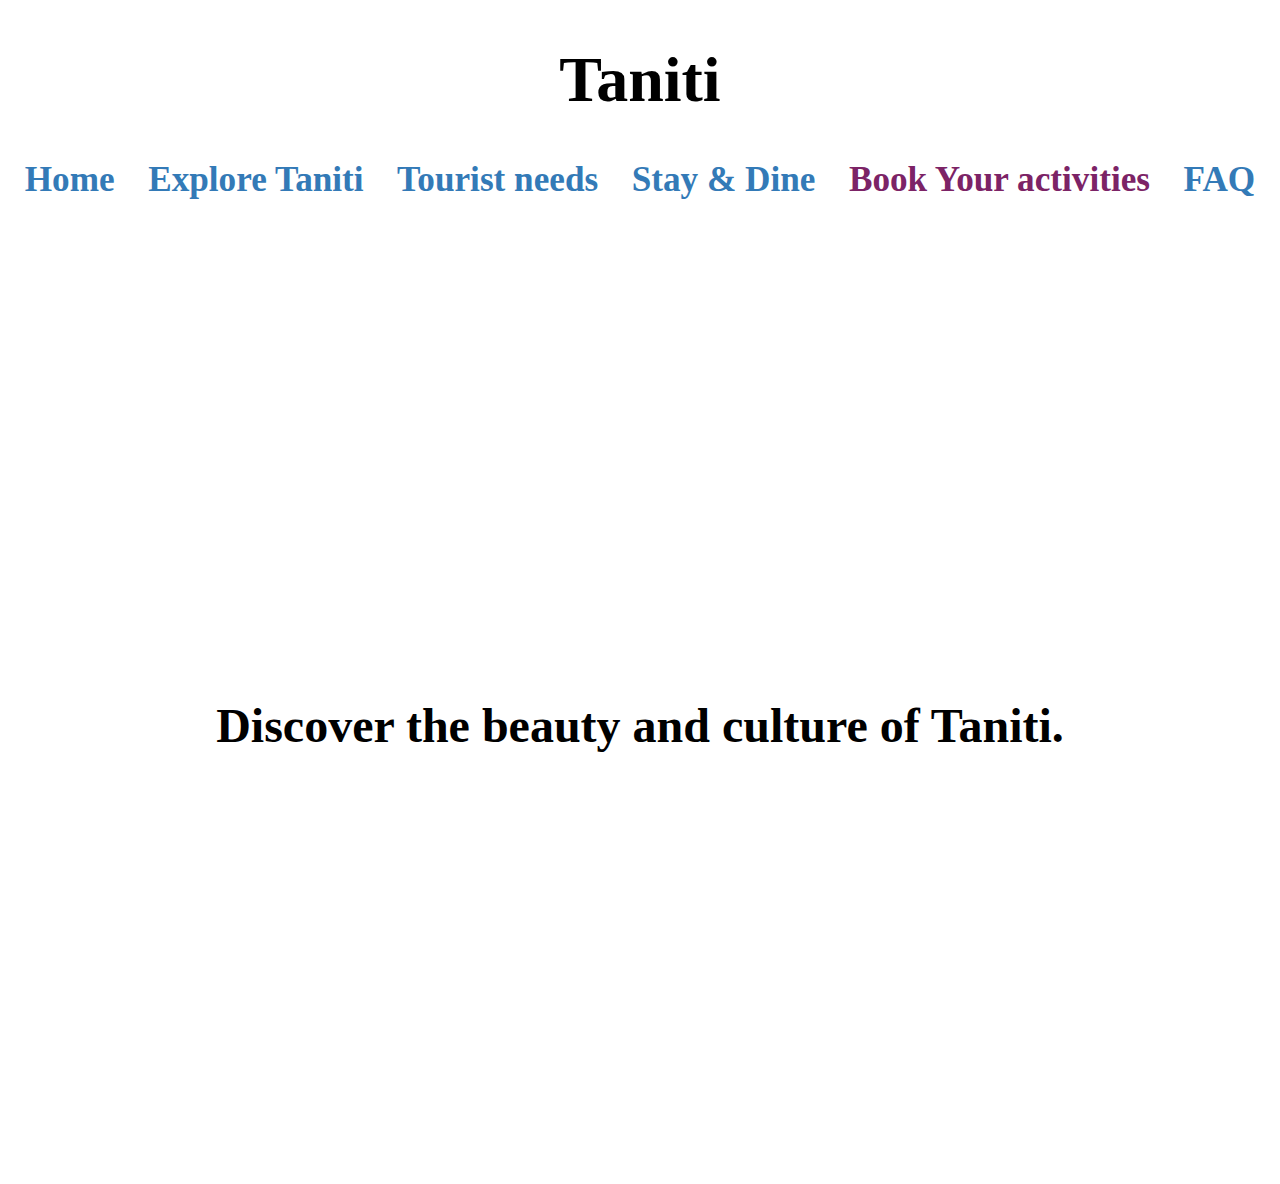
==== Book Your activities.html @ fc1398db "my initial commit" ====
<!DOCTYPE html>
<html>
    <head>
        <meta charset="utf-8">
        <title>Book Your activities</title>
        <meta name="viewport" content="width=device-width, initial-scale=1" id="flexDesktopViewport">
        <meta>
        <style>
            @import 'styles/styles.css';
        </style>
    </head>
        <body>
            <nav>
                <header style="text-align: center;">
                <h1 style="font-size: 4em; font-weight: bold">Taniti</h1>
                </header>
            <nav>
                <ul>
            <nav class="navigational_bar">
                <ul style="list-style: none; margin: 0.8; padding: 0; display: flex; justify-content: space-around; background-color: white;">
                    <li><a href="index.html" style="font-size: 2.2em; font-weight: bold;">Home</a></li>
                    <li><a href="Explore Taniti.html" style="font-size: 2.2em; font-weight: bold;">Explore Taniti</a></li>
                    <li><a href="Tourist needs.html" style="font-size: 2.2em; font-weight: bold;">Tourist needs</a></li>
                    <li><a href="Stay & Dine.html" style="font-size: 2.2em; font-weight: bold;">Stay & Dine</a></li>
                    <li><a href="Book Your activities.html" style="font-size: 2.2em; font-weight: bold; color: #7c2366">Book Your activities</a></li>
                    <li><a href="FAQ.html" style="font-size: 2.2em; font-weight: bold;">FAQ</a></li>
                </ul>
            </nav>
                </nav>
<main style="display: flex; justify-content: center; align-items: center; height: 100vh;">
                <section>
                    <p style="text-align: center; font-size: 3em; font-weight: bold">Discover the beauty and culture of Taniti.</p> 
                </section>
</main>
            </nav>
        </body>
        <footer>
            <!-- <p>&copy; 2023 Taniti. All rights reserved.</p> -->
        </footer>
    </head>
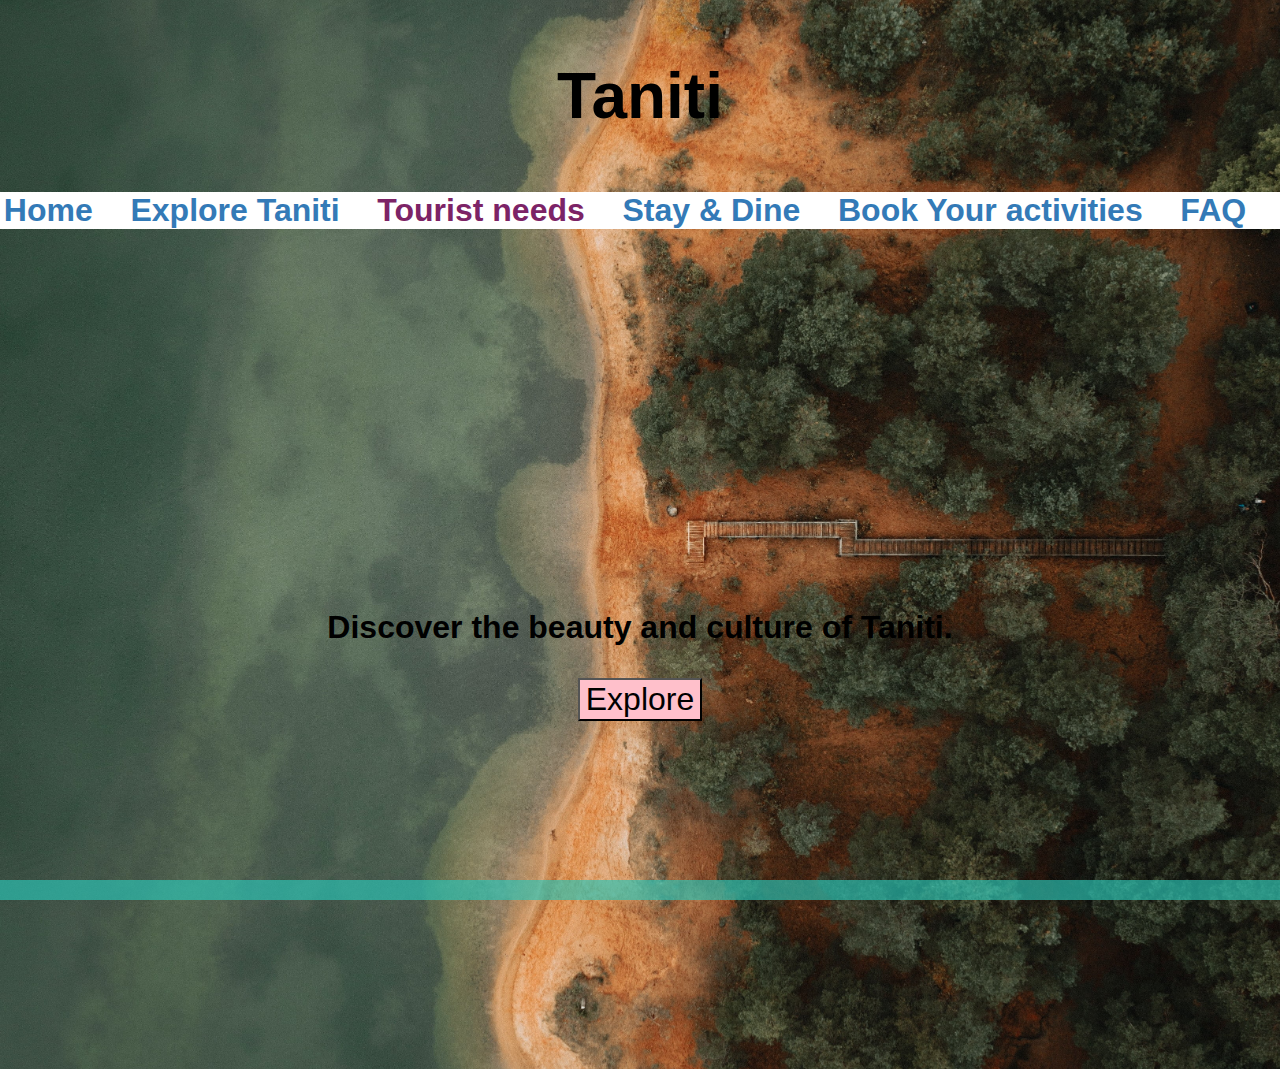
==== commit bc9022ca: "made changes to the index.html file and added them to the other html files" ====
--- a/Book Your activities.html
+++ b/Book Your activities.html
@@ -1,41 +1,83 @@
-<!DOCTYPE html>
-<html>
-    <head>
-        <meta charset="utf-8">
-        <title>Book Your activities</title>
-        <meta name="viewport" content="width=device-width, initial-scale=1" id="flexDesktopViewport">
-        <meta>
-        <style>
-            @import 'styles/styles.css';
-        </style>
-    </head>
-        <body>
-            <nav>
-                <header style="text-align: center;">
-                <h1 style="font-size: 4em; font-weight: bold">Taniti</h1>
-                </header>
-            <nav>
-                <ul>
-            <nav class="navigational_bar">
-                <ul style="list-style: none; margin: 0.8; padding: 0; display: flex; justify-content: space-around; background-color: white;">
-                    <li><a href="index.html" style="font-size: 2.2em; font-weight: bold;">Home</a></li>
-                    <li><a href="Explore Taniti.html" style="font-size: 2.2em; font-weight: bold;">Explore Taniti</a></li>
-                    <li><a href="Tourist needs.html" style="font-size: 2.2em; font-weight: bold;">Tourist needs</a></li>
-                    <li><a href="Stay & Dine.html" style="font-size: 2.2em; font-weight: bold;">Stay & Dine</a></li>
-                    <li><a href="Book Your activities.html" style="font-size: 2.2em; font-weight: bold; color: #7c2366">Book Your activities</a></li>
-                    <li><a href="FAQ.html" style="font-size: 2.2em; font-weight: bold;">FAQ</a></li>
-                </ul>
-            </nav>
-                </nav>
-<main style="display: flex; justify-content: center; align-items: center; height: 100vh;">
-                <section>
-                    <p style="text-align: center; font-size: 3em; font-weight: bold">Discover the beauty and culture of Taniti.</p> 
-                </section>
-</main>
-            </nav>
-        </body>
-        <footer>
-            <!-- <p>&copy; 2023 Taniti. All rights reserved.</p> -->
-        </footer>
-    </head>
-    +<html lang="en">
+<head>
+    <meta charset="UTF-8">
+    <meta name="viewport" content="width=device-width, initial-scale=1.0">
+    <title>Tourist Needs</title>
+    <link rel="stylesheet" href="styles/styles.css">
+    <style>
+        body {
+            background-image: url('images/peakpx.jpg');
+            background-size: cover;
+            background-position: center;
+            margin: 0; /* Remove default margin */
+            font-family: sans-serif; /* Add a default font */
+        }
+        nav ul {
+            list-style: none;
+            margin: 0;
+            padding: 0;
+            display: flex;
+            justify-content: space-around;
+            background-color: white;
+        }
+        nav li { margin-right: 30px; }
+        nav a {
+            text-decoration: none; /* Remove underline from links */
+            color: #337ab7;
+            font-size: 2em; /* Adjust font size as needed */
+            font-weight: bold;
+        }
+        nav a:hover { color: #7c2366; }
+        header { text-align: center; padding: 1em 0;} /* Add padding to header */
+        h1 { font-size: 4em; font-weight: bold; } /* Adjust h1 size */
+        main {
+            display: flex;
+            justify-content: center;
+            align-items: center;
+            min-height: calc(100vh - 100px); /* Account for header/footer height */
+            padding: 20px; /* Add some padding */
+        }
+        main section p {
+            text-align: center;
+            font-size: 2em; /* Adjust paragraph size */
+            font-weight: bold;
+        }
+        footer {
+            text-align: center;
+            padding: 10px 0; /* Add padding to footer */
+            background-color: rgba(43, 198, 182, 0.664); /* Add a semi-transparent background  -->
+            color: white; /* Make text white */
+            position: fixed; /* Keep footer at bottom */
+            bottom: 0;
+            width: 100%;
+        }
+    </style>
+</head>
+<body>
+    <header>
+        <h1>Taniti</h1>
+    </header>
+
+    <nav>
+        <ul>
+            <li><a href="index.html">Home</a></li>
+            <li><a href="Explore Taniti.html">Explore Taniti</a></li>
+            <li><a href="Tourist needs.html" style="color: #7c2366;">Tourist needs</a></li>
+            <li><a href="Stay & Dine.html">Stay & Dine</a></li>
+            <li><a href="Book Your activities.html">Book Your activities</a></li>
+            <li><a href="FAQ.html">FAQ</a></li>
+        </ul>
+    </nav>
+
+    <main>
+        <section>
+            <p>Discover the beauty and culture of Taniti.</p>
+            <a href="Explore Taniti.html" style="text-decoration: none;"> <button style="background-color: pink; color: black; font-size: 2em; display: block; margin: 0 auto;">Explore</button></a>
+        </section>
+    </main>
+
+    <footer>
+        <!-- <p>&copy; 2023 Taniti. All rights reserved.</p> -->
+    </footer>
+</body>
+</html>--- a/styles/styles.css
+++ b/styles/styles.css
@@ -0,0 +1,42 @@
+/* nav ul { list-style: none; margin: 0.8; padding: 0; display: flex; justify-content: space-around; }
+nav li {margin-right: 30px;}
+nav a {text-decoration: lightskyblue;color: #337ab7 ;}
+nav a:hover {color: hsl(315, 56%, 31%); }
+/* 
+body {
+background-image: url('images/peakpx.jpg');
+background-size: cover;
+background-position: center;
+} */
+
+/* .navigational_bar {  */
+    /* height: 100px;  */
+    /* width: 100%; */
+    /* background-color: (light pink);(255, 255, 255, 0.73) */
+    
+    /* flex: 1 1 auto; */
+   /* list-style: none; */
+   /* margin: 0.8; */
+   /* padding: 0; */
+   /* justify-content: space-around;  */
+    /* margin-right: 30px; */
+    /* text-decoration: lightskyblue;color: #337ab7 ; */
+    /* hover color: #7c2366; }  */
+} */
+
+.about_the_island {
+    height: 190px;
+    background-color: rgba(217, 171, 228, 0.797);
+    color: white;
+    position: center; 
+    position: sticky;
+    right: 15px;
+    top: 20px;
+    width: 80px;
+    height: 80px; */
+}
+
+.about_the_island::before {
+    content: url('images/OIP.jpeg');
+}
+
